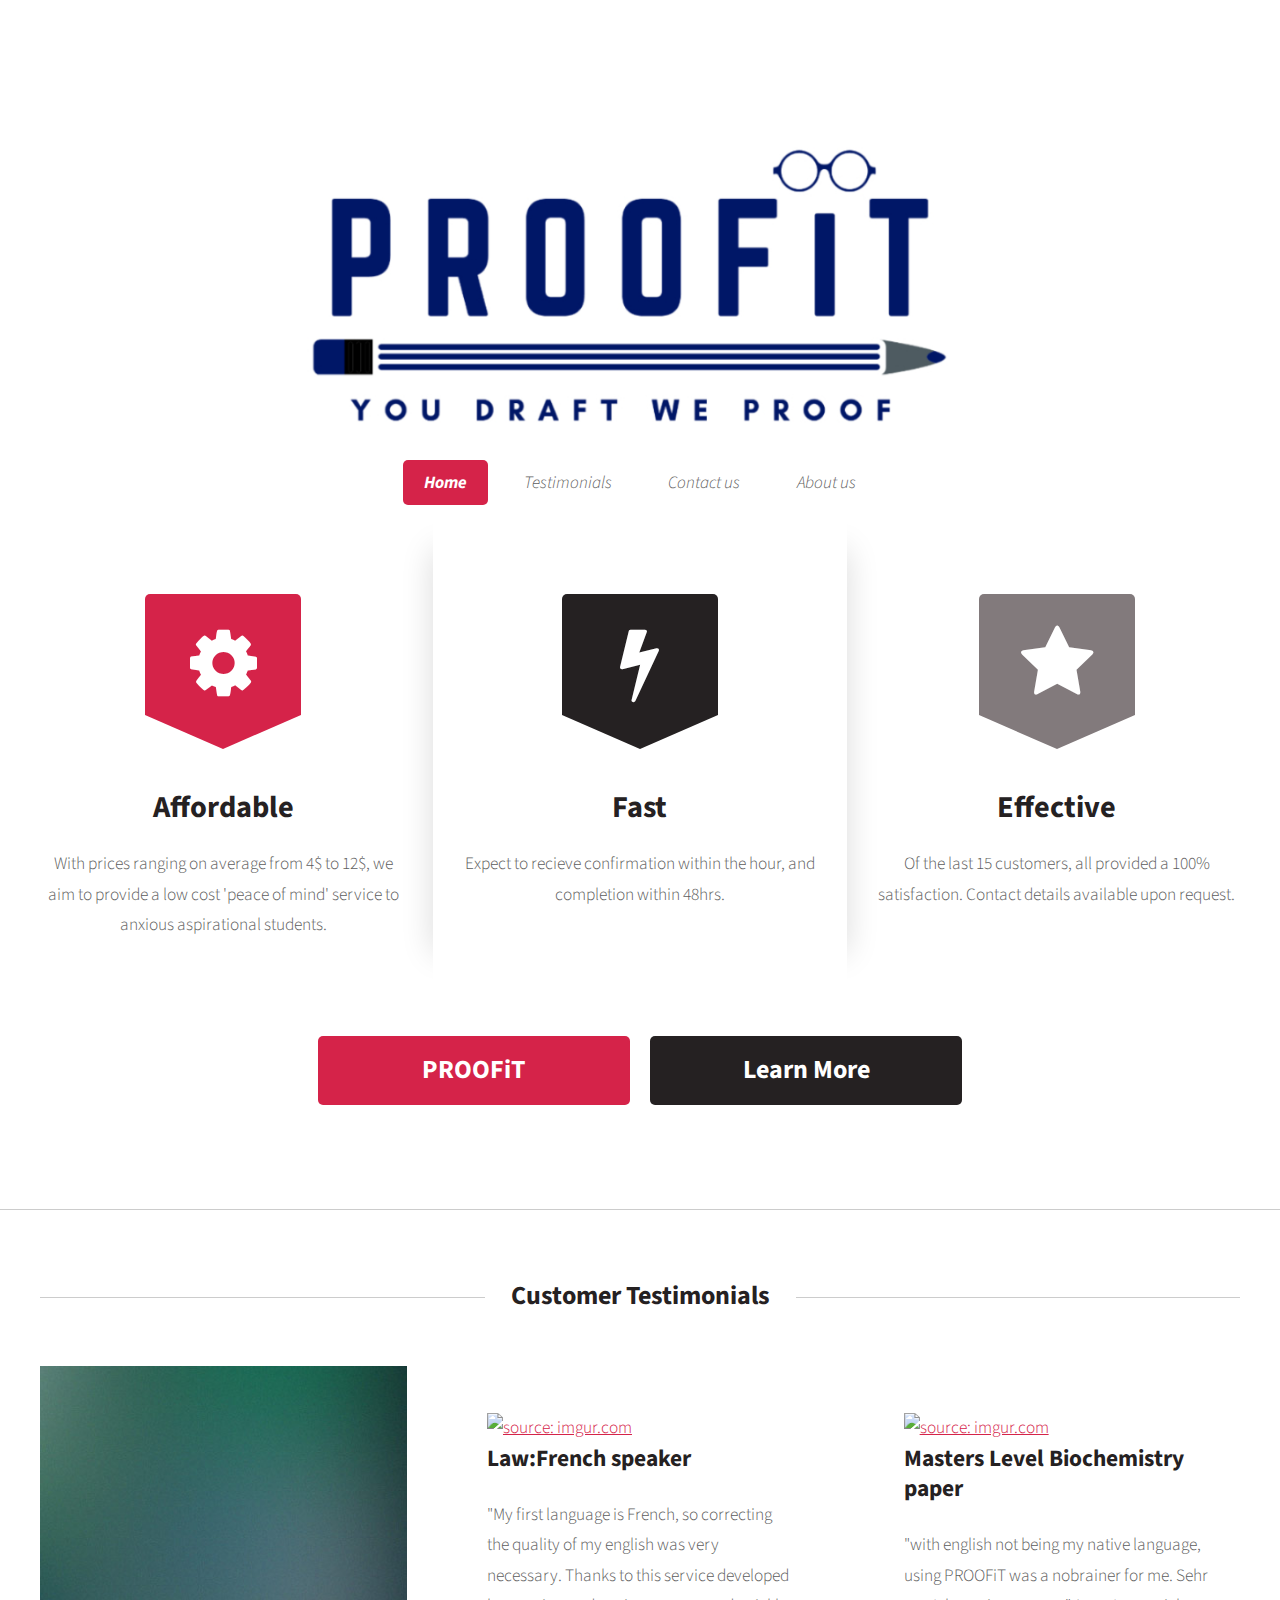
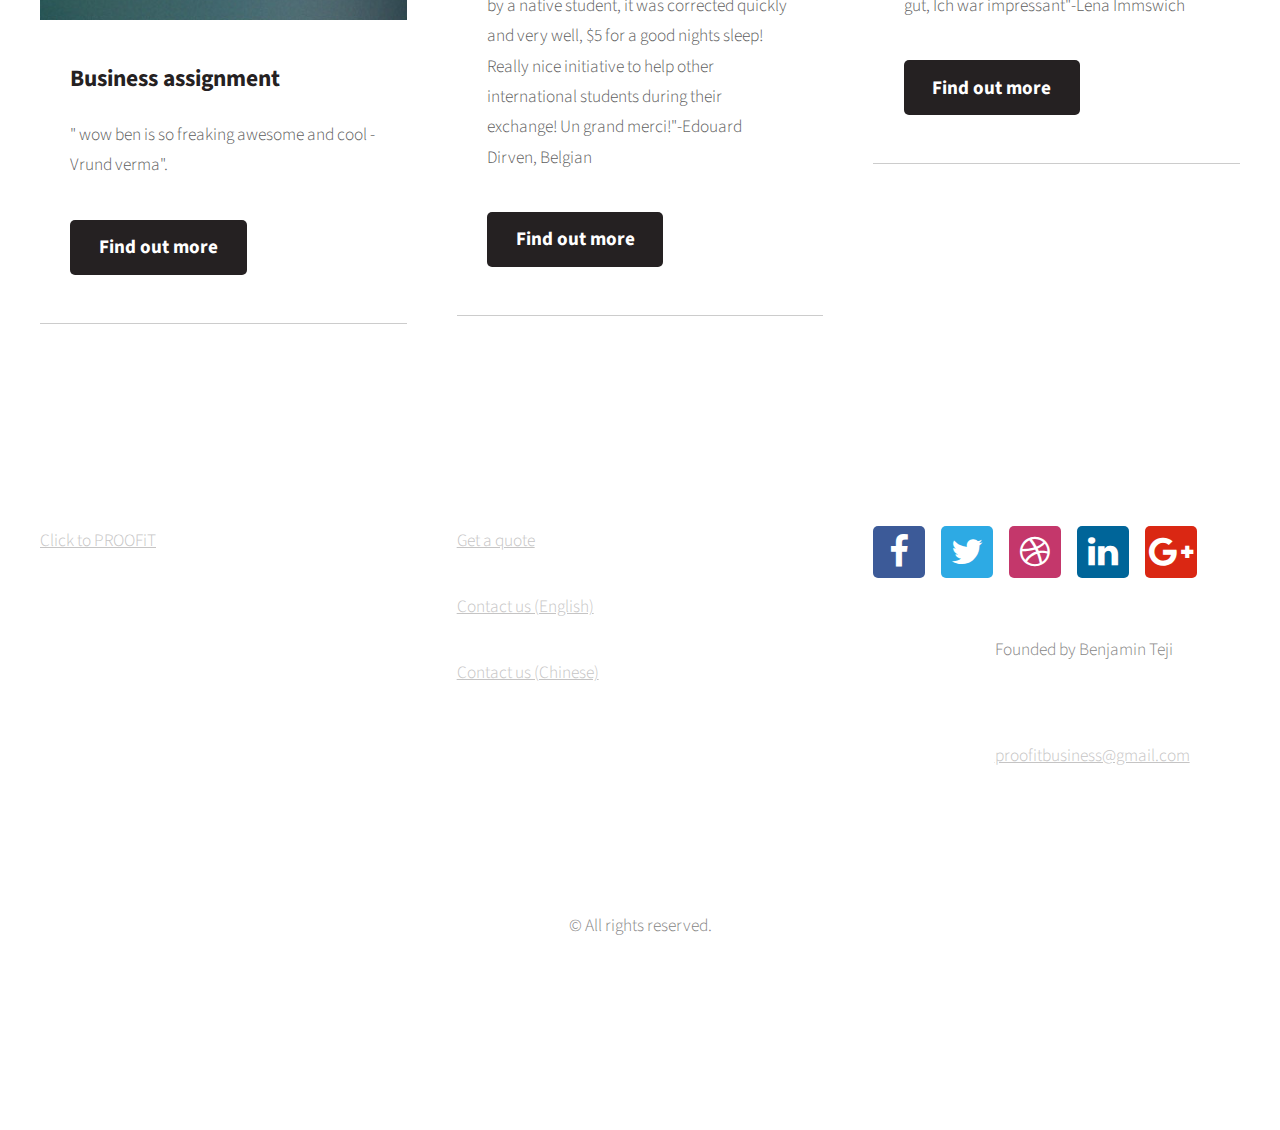
==== index.html @ 11dcb0cb "First upload" ====
<!DOCTYPE HTML>
<!--
	Dopetrope by HTML5 UP
	html5up.net | @ajlkn
	Free for personal and commercial use under the CCA 3.0 license (html5up.net/license)
-->
<html>
	<head>
		<title>PROOFiT</title>
		<meta charset="utf-8" />
		<meta name="viewport" content="width=device-width, initial-scale=1" />
		<!--[if lte IE 8]><script src="assets/js/ie/html5shiv.js"></script><![endif]-->
		<link rel="stylesheet" href="assets/css/main.css" />
		<!--[if lte IE 8]><link rel="stylesheet" href="assets/css/ie8.css" /><![endif]-->
	</head>
	<body class="homepage">
		<div id="page-wrapper">

			<!-- Header -->
				<div id="header-wrapper">
					<div id="header">

						<!-- Banner -->
							<section id="banner">	
							</section>

						<!-- Logo -->
							<h1><a href="index.html"></a></h1>

						<!-- Nav -->
							<nav id="nav">
								<ul>
									<li class="current"><a href="index.html">Home</a></li>
									<li><a href="left-sidebar.html">Testimonials</a></li>
									<li><a href="right-sidebar.html">Contact us</a></li>
									<li><a href="no-sidebar.html">About us</a></li>
								</ul>
							</nav>

						

						<!-- Intro -->
							<section id="intro" class="container">
								<div class="row">
									<div class="4u 12u(mobile)">
										<section class="first">
											<i class="icon featured fa-cog"></i>
											<header>
												<h2>Affordable</h2>
											</header>
											<p>With prices ranging on average from 4$ to 12$, we aim to provide a low cost 'peace of mind' service to anxious aspirational students.</p>
										</section>
									</div>
									<div class="4u 12u(mobile)">
										<section class="middle">
											<i class="icon featured alt fa-flash"></i>
											<header>
												<h2>Fast</h2>
											</header>
											<p>Expect to recieve confirmation within the hour, and completion within 48hrs.</p>
										</section>
									</div>
									<div class="4u 12u(mobile)">
										<section class="last">
											<i class="icon featured alt2 fa-star"></i>
											<header>
												<h2>Effective</h2>
											</header>
											<p>Of the last 15 customers, all provided a 100% satisfaction. Contact details available upon request.</p>
										</section>
									</div>
								</div>
								<footer>
									<ul class="actions">
										<li><a href="#" class="button big">PROOFiT</a></li>
										<li><a href="#" class="button alt big">Learn More</a></li>
									</ul>
								</footer>
							</section>

					</div>
				</div>

			<!-- Main -->
				<div id="main-wrapper">
					<div class="container">
						<div class="row">
							<div class="12u">

								<!-- Portfolio -->
									<section>
										<header class="major">
											<h2>Customer Testimonials</h2>
										</header>
										<div class="row">
											<div class="4u 12u(mobile)">
												<section class="box">
													<a href="#" class="image featured"><img src="images/pic02.jpg" alt="" /></a>
													<header>
														<h3>Business assignment</h3>
													</header>
													<p>" wow ben is so freaking awesome and cool - Vrund verma".</p>
													<footer>
														<a href="#" class="button alt">Find out more</a>
													</footer>
												</section>
											</div>
											<div class="4u 12u(mobile)">
												<section class="box">
													<a href="http://imgur.com/AhyHAJD"><img src="http://i.imgur.com/AhyHAJD.png" title="source: imgur.com" width="250" /></a>
													<header>
														<h3>Law:French speaker</h3>
													</header>
													<p>"My first language is French, so correcting the quality of my english was very necessary. Thanks to this service developed by a native student, it was corrected quickly and very well, $5 for a good nights sleep! Really nice initiative to help other  international students during their exchange! Un grand merci!"-Edouard Dirven, Belgian</p>
													<footer>
														<a href="#" class="button alt">Find out more</a>
													</footer>
												</section>
											</div>
											<div class="4u 12u(mobile)">
												<section class="box">
													<a href="http://imgur.com/Ul23OoN"><img src="http://i.imgur.com/Ul23OoN.png" title="source: imgur.com" height=350/></a>
													<header>
														<h3>Masters Level Biochemistry paper</h3>
													</header>
													<p>"with english not being my native language, using PROOFiT was a nobrainer for me. Sehr gut, Ich war impressant"-Lena Immswich</p>
													<footer>
														<a href="#" class="button alt">Find out more</a>
													</footer>
												</section>
											</div>
										</div>
										
										</div>
									</section>

							</div>
						</div>
						<div class="row">
							<div class="12u">
			<!-- Footer -->
				<div id="footer-wrapper">
					<section id="footer" class="container">
						<div class="row">
							<div class="4u 12u(mobile)">
								<section>
									<header>
										<h2>Get Started</h2>
									</header>
									<ul class="divided">
										<li><a href="#">Click to PROOFiT</a></li>
									</ul>
								</section>
							</div>
							<div class="4u 12u(mobile)">
								<section>
									<header>
										<h2>Contact us</h2>
									</header>
									<ul class="divided">
										<li><a href="#">Get a quote</a></li>
										<li><a href="#">Contact us (English)</a></li>
										<li><a href="#">Contact us (Chinese)</a></li>
										
									</ul>
								</section>
							</div>
							<div class="4u 12u(mobile)">
								<section>
									<header>
										<h2>Social Media</h2>
									</header>
									<ul class="social">
										<li><a class="icon fa-facebook" href="#"><span class="label">Facebook</span></a></li>
										<li><a class="icon fa-twitter" href="#"><span class="label">Twitter</span></a></li>
										<li><a class="icon fa-dribbble" href="#"><span class="label">Dribbble</span></a></li>
										<li><a class="icon fa-linkedin" href="#"><span class="label">LinkedIn</span></a></li>
										<li><a class="icon fa-google-plus" href="#"><span class="label">Google+</span></a></li>
									</ul>
									<ul class="contact">
										<li>
											<h3>Address</h3>
											<p>
												Founded by 
												Benjamin Teji<br />
												<br />
												
											</p>
										</li>
										<li>
											<h3>Mail</h3>
											<p><a href="#">proofitbusiness@gmail.com</a></p>
										</li>
										
									</ul>
								</section>
							</div>
						</div>
						<div class="row">
							<div class="12u">

								<!-- Copyright -->
									<div id="copyright">
										<ul class="links">
											<li>&copy; All rights reserved.</li>
										</ul>
									</div>

							</div>
						</div>
					</section>
				</div>

		</div>

		<!-- Scripts -->
			<script src="assets/js/jquery.min.js"></script>
			<script src="assets/js/jquery.dropotron.min.js"></script>
			<script src="assets/js/skel.min.js"></script>
			<script src="assets/js/skel-viewport.min.js"></script>
			<script src="assets/js/util.js"></script>
			<!--[if lte IE 8]><script src="assets/js/ie/respond.min.js"></script><![endif]-->
			<script src="assets/js/main.js"></script>

	</body>
</html>
---- assets/css/main.css ----
@import url("font-awesome.min.css");
@import url("https://fonts.googleapis.com/css?family=Source+Sans+Pro:300,400,700,900,300italic");

/*
	Dopetrope by HTML5 UP
	html5up.net | @ajlkn
	Free for personal and commercial use under the CCA 3.0 license (html5up.net/license)
*/

/* Reset */

	html, body, div, span, applet, object, iframe, h1, h2, h3, h4, h5, h6, p, blockquote, pre, a, abbr, acronym, address, big, cite, code, del, dfn, em, img, ins, kbd, q, s, samp, small, strike, strong, sub, sup, tt, var, b, u, i, center, dl, dt, dd, ol, ul, li, fieldset, form, label, legend, table, caption, tbody, tfoot, thead, tr, th, td, article, aside, canvas, details, embed, figure, figcaption, footer, header, hgroup, menu, nav, output, ruby, section, summary, time, mark, audio, video {
		margin: 0;
		padding: 0;
		border: 0;
		font-size: 100%;
		font: inherit;
		vertical-align: baseline;
	}

	article, aside, details, figcaption, figure, footer, header, hgroup, menu, nav, section {
		display: block;
	}

	body {
		line-height: 1;
	}

	ol, ul {
		list-style: none;
	}

	blockquote, q {
		quotes: none;
	}

	blockquote:before, blockquote:after, q:before, q:after {
		content: '';
		content: none;
	}

	table {
		border-collapse: collapse;
		border-spacing: 0;
	}

	body {
		-webkit-text-size-adjust: none;
	}

/* Box Model */

	*, *:before, *:after {
		-moz-box-sizing: border-box;
		-webkit-box-sizing: border-box;
		box-sizing: border-box;
	}

/* Containers */

	.container {
		margin-left: auto;
		margin-right: auto;
	}

	.container.\31 25\25 {
		width: 100%;
		max-width: 1200px;
		min-width: 960px;
	}

	.container.\37 5\25 {
		width: 720px;
	}

	.container.\35 0\25 {
		width: 480px;
	}

	.container.\32 5\25 {
		width: 240px;
	}

	.container {
		width: 960px;
	}

	@media screen and (min-width: 737px) {

		.container.\31 25\25 {
			width: 100%;
			max-width: 1500px;
			min-width: 1200px;
		}

		.container.\37 5\25 {
			width: 900px;
		}

		.container.\35 0\25 {
			width: 600px;
		}

		.container.\32 5\25 {
			width: 300px;
		}

		.container {
			width: 1200px;
		}

	}

	@media screen and (min-width: 737px) and (max-width: 1200px) {

		.container.\31 25\25 {
			width: 100%;
			max-width: 1200px;
			min-width: 960px;
		}

		.container.\37 5\25 {
			width: 720px;
		}

		.container.\35 0\25 {
			width: 480px;
		}

		.container.\32 5\25 {
			width: 240px;
		}

		.container {
			width: 960px;
		}

	}

	@media screen and (max-width: 736px) {

		.container.\31 25\25 {
			width: 100%;
			max-width: 125%;
			min-width: 100%;
		}

		.container.\37 5\25 {
			width: 75%;
		}

		.container.\35 0\25 {
			width: 50%;
		}

		.container.\32 5\25 {
			width: 25%;
		}

		.container {
			width: 100% !important;
		}

	}

/* Grid */

	.row {
		border-bottom: solid 1px transparent;
		-moz-box-sizing: border-box;
		-webkit-box-sizing: border-box;
		box-sizing: border-box;
	}

	.row > * {
		float: left;
		-moz-box-sizing: border-box;
		-webkit-box-sizing: border-box;
		box-sizing: border-box;
	}

	.row:after, .row:before {
		content: '';
		display: block;
		clear: both;
		height: 0;
	}

	.row.uniform > * > :first-child {
		margin-top: 0;
	}

	.row.uniform > * > :last-child {
		margin-bottom: 0;
	}

	.row.\30 \25 > * {
		padding: 0 0 0 0px;
	}

	.row.\30 \25 {
		margin: 0 0 -1px 0px;
	}

	.row.uniform.\30 \25 > * {
		padding: 0px 0 0 0px;
	}

	.row.uniform.\30 \25 {
		margin: 0px 0 -1px 0px;
	}

	.row > * {
		padding: 0 0 0 40px;
	}

	.row {
		margin: 0 0 -1px -40px;
	}

	.row.uniform > * {
		padding: 40px 0 0 40px;
	}

	.row.uniform {
		margin: -40px 0 -1px -40px;
	}

	.row.\32 00\25 > * {
		padding: 0 0 0 80px;
	}

	.row.\32 00\25 {
		margin: 0 0 -1px -80px;
	}

	.row.uniform.\32 00\25 > * {
		padding: 80px 0 0 80px;
	}

	.row.uniform.\32 00\25 {
		margin: -80px 0 -1px -80px;
	}

	.row.\31 50\25 > * {
		padding: 0 0 0 60px;
	}

	.row.\31 50\25 {
		margin: 0 0 -1px -60px;
	}

	.row.uniform.\31 50\25 > * {
		padding: 60px 0 0 60px;
	}

	.row.uniform.\31 50\25 {
		margin: -60px 0 -1px -60px;
	}

	.row.\35 0\25 > * {
		padding: 0 0 0 20px;
	}

	.row.\35 0\25 {
		margin: 0 0 -1px -20px;
	}

	.row.uniform.\35 0\25 > * {
		padding: 20px 0 0 20px;
	}

	.row.uniform.\35 0\25 {
		margin: -20px 0 -1px -20px;
	}

	.row.\32 5\25 > * {
		padding: 0 0 0 10px;
	}

	.row.\32 5\25 {
		margin: 0 0 -1px -10px;
	}

	.row.uniform.\32 5\25 > * {
		padding: 10px 0 0 10px;
	}

	.row.uniform.\32 5\25 {
		margin: -10px 0 -1px -10px;
	}

	.\31 2u, .\31 2u\24 {
		width: 100%;
		clear: none;
		margin-left: 0;
	}

	.\31 1u, .\31 1u\24 {
		width: 91.6666666667%;
		clear: none;
		margin-left: 0;
	}

	.\31 0u, .\31 0u\24 {
		width: 83.3333333333%;
		clear: none;
		margin-left: 0;
	}

	.\39 u, .\39 u\24 {
		width: 75%;
		clear: none;
		margin-left: 0;
	}

	.\38 u, .\38 u\24 {
		width: 66.6666666667%;
		clear: none;
		margin-left: 0;
	}

	.\37 u, .\37 u\24 {
		width: 58.3333333333%;
		clear: none;
		margin-left: 0;
	}

	.\36 u, .\36 u\24 {
		width: 50%;
		clear: none;
		margin-left: 0;
	}

	.\35 u, .\35 u\24 {
		width: 41.6666666667%;
		clear: none;
		margin-left: 0;
	}

	.\34 u, .\34 u\24 {
		width: 33.3333333333%;
		clear: none;
		margin-left: 0;
	}

	.\33 u, .\33 u\24 {
		width: 25%;
		clear: none;
		margin-left: 0;
	}

	.\32 u, .\32 u\24 {
		width: 16.6666666667%;
		clear: none;
		margin-left: 0;
	}

	.\31 u, .\31 u\24 {
		width: 8.3333333333%;
		clear: none;
		margin-left: 0;
	}

	.\31 2u\24 + *,
	.\31 1u\24 + *,
	.\31 0u\24 + *,
	.\39 u\24 + *,
	.\38 u\24 + *,
	.\37 u\24 + *,
	.\36 u\24 + *,
	.\35 u\24 + *,
	.\34 u\24 + *,
	.\33 u\24 + *,
	.\32 u\24 + *,
	.\31 u\24 + * {
		clear: left;
	}

	.\-11u {
		margin-left: 91.66667%;
	}

	.\-10u {
		margin-left: 83.33333%;
	}

	.\-9u {
		margin-left: 75%;
	}

	.\-8u {
		margin-left: 66.66667%;
	}

	.\-7u {
		margin-left: 58.33333%;
	}

	.\-6u {
		margin-left: 50%;
	}

	.\-5u {
		margin-left: 41.66667%;
	}

	.\-4u {
		margin-left: 33.33333%;
	}

	.\-3u {
		margin-left: 25%;
	}

	.\-2u {
		margin-left: 16.66667%;
	}

	.\-1u {
		margin-left: 8.33333%;
	}

	@media screen and (min-width: 737px) {

		.row > * {
			padding: 50px 0 0 50px;
		}

		.row {
			margin: -50px 0 -1px -50px;
		}

		.row.uniform > * {
			padding: 50px 0 0 50px;
		}

		.row.uniform {
			margin: -50px 0 -1px -50px;
		}

		.row.\32 00\25 > * {
			padding: 100px 0 0 100px;
		}

		.row.\32 00\25 {
			margin: -100px 0 -1px -100px;
		}

		.row.uniform.\32 00\25 > * {
			padding: 100px 0 0 100px;
		}

		.row.uniform.\32 00\25 {
			margin: -100px 0 -1px -100px;
		}

		.row.\31 50\25 > * {
			padding: 75px 0 0 75px;
		}

		.row.\31 50\25 {
			margin: -75px 0 -1px -75px;
		}

		.row.uniform.\31 50\25 > * {
			padding: 75px 0 0 75px;
		}

		.row.uniform.\31 50\25 {
			margin: -75px 0 -1px -75px;
		}

		.row.\35 0\25 > * {
			padding: 25px 0 0 25px;
		}

		.row.\35 0\25 {
			margin: -25px 0 -1px -25px;
		}

		.row.uniform.\35 0\25 > * {
			padding: 25px 0 0 25px;
		}

		.row.uniform.\35 0\25 {
			margin: -25px 0 -1px -25px;
		}

		.row.\32 5\25 > * {
			padding: 12.5px 0 0 12.5px;
		}

		.row.\32 5\25 {
			margin: -12.5px 0 -1px -12.5px;
		}

		.row.uniform.\32 5\25 > * {
			padding: 12.5px 0 0 12.5px;
		}

		.row.uniform.\32 5\25 {
			margin: -12.5px 0 -1px -12.5px;
		}

		.\31 2u\28desktop\29, .\31 2u\24\28desktop\29 {
			width: 100%;
			clear: none;
			margin-left: 0;
		}

		.\31 1u\28desktop\29, .\31 1u\24\28desktop\29 {
			width: 91.6666666667%;
			clear: none;
			margin-left: 0;
		}

		.\31 0u\28desktop\29, .\31 0u\24\28desktop\29 {
			width: 83.3333333333%;
			clear: none;
			margin-left: 0;
		}

		.\39 u\28desktop\29, .\39 u\24\28desktop\29 {
			width: 75%;
			clear: none;
			margin-left: 0;
		}

		.\38 u\28desktop\29, .\38 u\24\28desktop\29 {
			width: 66.6666666667%;
			clear: none;
			margin-left: 0;
		}

		.\37 u\28desktop\29, .\37 u\24\28desktop\29 {
			width: 58.3333333333%;
			clear: none;
			margin-left: 0;
		}

		.\36 u\28desktop\29, .\36 u\24\28desktop\29 {
			width: 50%;
			clear: none;
			margin-left: 0;
		}

		.\35 u\28desktop\29, .\35 u\24\28desktop\29 {
			width: 41.6666666667%;
			clear: none;
			margin-left: 0;
		}

		.\34 u\28desktop\29, .\34 u\24\28desktop\29 {
			width: 33.3333333333%;
			clear: none;
			margin-left: 0;
		}

		.\33 u\28desktop\29, .\33 u\24\28desktop\29 {
			width: 25%;
			clear: none;
			margin-left: 0;
		}

		.\32 u\28desktop\29, .\32 u\24\28desktop\29 {
			width: 16.6666666667%;
			clear: none;
			margin-left: 0;
		}

		.\31 u\28desktop\29, .\31 u\24\28desktop\29 {
			width: 8.3333333333%;
			clear: none;
			margin-left: 0;
		}

		.\31 2u\24\28desktop\29 + *,
		.\31 1u\24\28desktop\29 + *,
		.\31 0u\24\28desktop\29 + *,
		.\39 u\24\28desktop\29 + *,
		.\38 u\24\28desktop\29 + *,
		.\37 u\24\28desktop\29 + *,
		.\36 u\24\28desktop\29 + *,
		.\35 u\24\28desktop\29 + *,
		.\34 u\24\28desktop\29 + *,
		.\33 u\24\28desktop\29 + *,
		.\32 u\24\28desktop\29 + *,
		.\31 u\24\28desktop\29 + * {
			clear: left;
		}

		.\-11u\28desktop\29 {
			margin-left: 91.66667%;
		}

		.\-10u\28desktop\29 {
			margin-left: 83.33333%;
		}

		.\-9u\28desktop\29 {
			margin-left: 75%;
		}

		.\-8u\28desktop\29 {
			margin-left: 66.66667%;
		}

		.\-7u\28desktop\29 {
			margin-left: 58.33333%;
		}

		.\-6u\28desktop\29 {
			margin-left: 50%;
		}

		.\-5u\28desktop\29 {
			margin-left: 41.66667%;
		}

		.\-4u\28desktop\29 {
			margin-left: 33.33333%;
		}

		.\-3u\28desktop\29 {
			margin-left: 25%;
		}

		.\-2u\28desktop\29 {
			margin-left: 16.66667%;
		}

		.\-1u\28desktop\29 {
			margin-left: 8.33333%;
		}

	}

	@media screen and (min-width: 737px) and (max-width: 1200px) {

		.row > * {
			padding: 25px 0 0 25px;
		}

		.row {
			margin: -25px 0 -1px -25px;
		}

		.row.uniform > * {
			padding: 25px 0 0 25px;
		}

		.row.uniform {
			margin: -25px 0 -1px -25px;
		}

		.row.\32 00\25 > * {
			padding: 50px 0 0 50px;
		}

		.row.\32 00\25 {
			margin: -50px 0 -1px -50px;
		}

		.row.uniform.\32 00\25 > * {
			padding: 50px 0 0 50px;
		}

		.row.uniform.\32 00\25 {
			margin: -50px 0 -1px -50px;
		}

		.row.\31 50\25 > * {
			padding: 37.5px 0 0 37.5px;
		}

		.row.\31 50\25 {
			margin: -37.5px 0 -1px -37.5px;
		}

		.row.uniform.\31 50\25 > * {
			padding: 37.5px 0 0 37.5px;
		}

		.row.uniform.\31 50\25 {
			margin: -37.5px 0 -1px -37.5px;
		}

		.row.\35 0\25 > * {
			padding: 12.5px 0 0 12.5px;
		}

		.row.\35 0\25 {
			margin: -12.5px 0 -1px -12.5px;
		}

		.row.uniform.\35 0\25 > * {
			padding: 12.5px 0 0 12.5px;
		}

		.row.uniform.\35 0\25 {
			margin: -12.5px 0 -1px -12.5px;
		}

		.row.\32 5\25 > * {
			padding: 6.25px 0 0 6.25px;
		}

		.row.\32 5\25 {
			margin: -6.25px 0 -1px -6.25px;
		}

		.row.uniform.\32 5\25 > * {
			padding: 6.25px 0 0 6.25px;
		}

		.row.uniform.\32 5\25 {
			margin: -6.25px 0 -1px -6.25px;
		}

		.\31 2u\28tablet\29, .\31 2u\24\28tablet\29 {
			width: 100%;
			clear: none;
			margin-left: 0;
		}

		.\31 1u\28tablet\29, .\31 1u\24\28tablet\29 {
			width: 91.6666666667%;
			clear: none;
			margin-left: 0;
		}

		.\31 0u\28tablet\29, .\31 0u\24\28tablet\29 {
			width: 83.3333333333%;
			clear: none;
			margin-left: 0;
		}

		.\39 u\28tablet\29, .\39 u\24\28tablet\29 {
			width: 75%;
			clear: none;
			margin-left: 0;
		}

		.\38 u\28tablet\29, .\38 u\24\28tablet\29 {
			width: 66.6666666667%;
			clear: none;
			margin-left: 0;
		}

		.\37 u\28tablet\29, .\37 u\24\28tablet\29 {
			width: 58.3333333333%;
			clear: none;
			margin-left: 0;
		}

		.\36 u\28tablet\29, .\36 u\24\28tablet\29 {
			width: 50%;
			clear: none;
			margin-left: 0;
		}

		.\35 u\28tablet\29, .\35 u\24\28tablet\29 {
			width: 41.6666666667%;
			clear: none;
			margin-left: 0;
		}

		.\34 u\28tablet\29, .\34 u\24\28tablet\29 {
			width: 33.3333333333%;
			clear: none;
			margin-left: 0;
		}

		.\33 u\28tablet\29, .\33 u\24\28tablet\29 {
			width: 25%;
			clear: none;
			margin-left: 0;
		}

		.\32 u\28tablet\29, .\32 u\24\28tablet\29 {
			width: 16.6666666667%;
			clear: none;
			margin-left: 0;
		}

		.\31 u\28tablet\29, .\31 u\24\28tablet\29 {
			width: 8.3333333333%;
			clear: none;
			margin-left: 0;
		}

		.\31 2u\24\28tablet\29 + *,
		.\31 1u\24\28tablet\29 + *,
		.\31 0u\24\28tablet\29 + *,
		.\39 u\24\28tablet\29 + *,
		.\38 u\24\28tablet\29 + *,
		.\37 u\24\28tablet\29 + *,
		.\36 u\24\28tablet\29 + *,
		.\35 u\24\28tablet\29 + *,
		.\34 u\24\28tablet\29 + *,
		.\33 u\24\28tablet\29 + *,
		.\32 u\24\28tablet\29 + *,
		.\31 u\24\28tablet\29 + * {
			clear: left;
		}

		.\-11u\28tablet\29 {
			margin-left: 91.66667%;
		}

		.\-10u\28tablet\29 {
			margin-left: 83.33333%;
		}

		.\-9u\28tablet\29 {
			margin-left: 75%;
		}

		.\-8u\28tablet\29 {
			margin-left: 66.66667%;
		}

		.\-7u\28tablet\29 {
			margin-left: 58.33333%;
		}

		.\-6u\28tablet\29 {
			margin-left: 50%;
		}

		.\-5u\28tablet\29 {
			margin-left: 41.66667%;
		}

		.\-4u\28tablet\29 {
			margin-left: 33.33333%;
		}

		.\-3u\28tablet\29 {
			margin-left: 25%;
		}

		.\-2u\28tablet\29 {
			margin-left: 16.66667%;
		}

		.\-1u\28tablet\29 {
			margin-left: 8.33333%;
		}

	}

	@media screen and (max-width: 736px) {

		.row > * {
			padding: 20px 0 0 20px;
		}

		.row {
			margin: -20px 0 -1px -20px;
		}

		.row.uniform > * {
			padding: 20px 0 0 20px;
		}

		.row.uniform {
			margin: -20px 0 -1px -20px;
		}

		.row.\32 00\25 > * {
			padding: 40px 0 0 40px;
		}

		.row.\32 00\25 {
			margin: -40px 0 -1px -40px;
		}

		.row.uniform.\32 00\25 > * {
			padding: 40px 0 0 40px;
		}

		.row.uniform.\32 00\25 {
			margin: -40px 0 -1px -40px;
		}

		.row.\31 50\25 > * {
			padding: 30px 0 0 30px;
		}

		.row.\31 50\25 {
			margin: -30px 0 -1px -30px;
		}

		.row.uniform.\31 50\25 > * {
			padding: 30px 0 0 30px;
		}

		.row.uniform.\31 50\25 {
			margin: -30px 0 -1px -30px;
		}

		.row.\35 0\25 > * {
			padding: 10px 0 0 10px;
		}

		.row.\35 0\25 {
			margin: -10px 0 -1px -10px;
		}

		.row.uniform.\35 0\25 > * {
			padding: 10px 0 0 10px;
		}

		.row.uniform.\35 0\25 {
			margin: -10px 0 -1px -10px;
		}

		.row.\32 5\25 > * {
			padding: 5px 0 0 5px;
		}

		.row.\32 5\25 {
			margin: -5px 0 -1px -5px;
		}

		.row.uniform.\32 5\25 > * {
			padding: 5px 0 0 5px;
		}

		.row.uniform.\32 5\25 {
			margin: -5px 0 -1px -5px;
		}

		.\31 2u\28mobile\29, .\31 2u\24\28mobile\29 {
			width: 100%;
			clear: none;
			margin-left: 0;
		}

		.\31 1u\28mobile\29, .\31 1u\24\28mobile\29 {
			width: 91.6666666667%;
			clear: none;
			margin-left: 0;
		}

		.\31 0u\28mobile\29, .\31 0u\24\28mobile\29 {
			width: 83.3333333333%;
			clear: none;
			margin-left: 0;
		}

		.\39 u\28mobile\29, .\39 u\24\28mobile\29 {
			width: 75%;
			clear: none;
			margin-left: 0;
		}

		.\38 u\28mobile\29, .\38 u\24\28mobile\29 {
			width: 66.6666666667%;
			clear: none;
			margin-left: 0;
		}

		.\37 u\28mobile\29, .\37 u\24\28mobile\29 {
			width: 58.3333333333%;
			clear: none;
			margin-left: 0;
		}

		.\36 u\28mobile\29, .\36 u\24\28mobile\29 {
			width: 50%;
			clear: none;
			margin-left: 0;
		}

		.\35 u\28mobile\29, .\35 u\24\28mobile\29 {
			width: 41.6666666667%;
			clear: none;
			margin-left: 0;
		}

		.\34 u\28mobile\29, .\34 u\24\28mobile\29 {
			width: 33.3333333333%;
			clear: none;
			margin-left: 0;
		}

		.\33 u\28mobile\29, .\33 u\24\28mobile\29 {
			width: 25%;
			clear: none;
			margin-left: 0;
		}

		.\32 u\28mobile\29, .\32 u\24\28mobile\29 {
			width: 16.6666666667%;
			clear: none;
			margin-left: 0;
		}

		.\31 u\28mobile\29, .\31 u\24\28mobile\29 {
			width: 8.3333333333%;
			clear: none;
			margin-left: 0;
		}

		.\31 2u\24\28mobile\29 + *,
		.\31 1u\24\28mobile\29 + *,
		.\31 0u\24\28mobile\29 + *,
		.\39 u\24\28mobile\29 + *,
		.\38 u\24\28mobile\29 + *,
		.\37 u\24\28mobile\29 + *,
		.\36 u\24\28mobile\29 + *,
		.\35 u\24\28mobile\29 + *,
		.\34 u\24\28mobile\29 + *,
		.\33 u\24\28mobile\29 + *,
		.\32 u\24\28mobile\29 + *,
		.\31 u\24\28mobile\29 + * {
			clear: left;
		}

		.\-11u\28mobile\29 {
			margin-left: 91.66667%;
		}

		.\-10u\28mobile\29 {
			margin-left: 83.33333%;
		}

		.\-9u\28mobile\29 {
			margin-left: 75%;
		}

		.\-8u\28mobile\29 {
			margin-left: 66.66667%;
		}

		.\-7u\28mobile\29 {
			margin-left: 58.33333%;
		}

		.\-6u\28mobile\29 {
			margin-left: 50%;
		}

		.\-5u\28mobile\29 {
			margin-left: 41.66667%;
		}

		.\-4u\28mobile\29 {
			margin-left: 33.33333%;
		}

		.\-3u\28mobile\29 {
			margin-left: 25%;
		}

		.\-2u\28mobile\29 {
			margin-left: 16.66667%;
		}

		.\-1u\28mobile\29 {
			margin-left: 8.33333%;
		}

	}

/* Basic */

	body {
		background: #252122;
		background-image: url("images/bg02.png");
		font-family: 'Source Sans Pro';
		font-weight: 300;
		color: #5d5d5d;
	}

		body.is-loading * {
			-moz-transition: none !important;
			-webkit-transition: none !important;
			-ms-transition: none !important;
			transition: none !important;
			-moz-animation: none !important;
			-webkit-animation: none !important;
			-ms-animation: none !important;
			animation: none !important;
		}

	input, textarea, select {
		font-family: 'Source Sans Pro';
		font-weight: 300;
		color: #5d5d5d;
	}

	strong, b {
		color: #252122;
		font-weight: 400;
	}

	i, em {
		font-style: italic;
	}

	sub {
		position: relative;
		top: 0.5em;
		font-size: 0.8em;
	}

	sup {
		position: relative;
		top: -0.5em;
		font-size: 0.8em;
	}

	blockquote {
		border-left: solid 0.75em #dddddd;
		padding: 1em 0 1em 1.5em;
		font-style: italic;
	}

	h1, h2, h3, h4, h5, h6 {
		color: #252122;
		font-weight: 700;
	}

	h1 a, h2 a, h3 a, h4 a, h5 a, h6 a {
		color: inherit;
		text-decoration: none;
	}

	a {
		color: #d52349;
		text-decoration: underline;
	}

		a:hover {
			text-decoration: none;
		}

	br.clear {
		clear: both;
	}

	hr {
		border: 0;
		border-top: solid 1px #dddddd;
		height: 1px;
		margin: 2em 0 2em 0;
	}

	p, ul, ol, dl, table {
		margin-bottom: 2em;
	}

/* Form */

	form label {
		display: block;
		color: #252122;
		font-weight: 400;
		margin: 0 0 0.5em 0;
	}

	form input[type=text],
	form input[type=email],
	form input[type=password],
	form select,
	form textarea {
		-webkit-appearance: none;
		display: block;
		border: 0;
		padding: 0.75em 1em;
		font-size: 1em;
		border-radius: 5px;
		border: solid 1px #dddddd;
		background: #fff;
		width: 100%;
	}

		form input[type=text]:focus,
		form input[type=email]:focus,
		form input[type=password]:focus,
		form select:focus,
		form textarea:focus {
			box-shadow: inset 0px 0px 1px 1px #43bff0;
		}

	form textarea {
		height: 15em;
	}

	form .formerize-placeholder {
		color: #555 !important;
	}

	form ::-webkit-input-placeholder {
		color: #555 !important;
	}

	form :-moz-placeholder {
		color: #555 !important;
	}

	form ::-moz-placeholder {
		color: #555 !important;
	}

	form :-ms-input-placeholder {
		color: #555 !important;
	}

	form ::-moz-focus-inner {
		border: 0;
	}

/* Tables */

	table {
		width: 100%;
	}

		table.default {
			width: 100%;
		}

			table.default tr {
				border-top: solid 1px #dddddd;
			}

				table.default tr:first-child {
					border-top: 0;
				}

			table.default td {
				padding: 0.5em 1em 0.5em 1em;
			}

			table.default th {
				text-align: left;
				padding: 0.5em 1em 0.5em 1em;
				font-weight: 700;
				margin: 0 0 1em 0;
			}

			table.default thead {
				border-bottom: solid 2px #dddddd;
			}

/* Section/Article */

	section, article {
		margin-bottom: 2.5em;
	}

		section > :last-child, section:last-child, article > :last-child, article:last-child {
			margin-bottom: 0;
		}

	header > p {
		display: block;
		font-style: italic;
	}

	header.major {
		position: relative;
		text-align: center;
		border-top: solid 1px #ccc;
		top: 1em;
	}

		header.major h2 {
			background: #fff;
			position: relative;
			top: -0.65em;
			display: inline;
			margin: 0;
			padding: 0 1em 0 1em;
		}

/* Box */

	.box {
		background: #ffffff;
		border-bottom: solid 1px #ccc;
	}

		.box .image.featured {
			position: relative;
			width: auto;
		}

/* Button */

	input[type="button"],
	input[type="submit"],
	input[type="reset"],
	button,
	.button {
		-webkit-appearance: none;
		display: inline-block;
		text-decoration: none;
		cursor: pointer;
		border: 0;
		border-radius: 5px;
		background: #d52349;
		color: #fff !important;
		font-weight: 700;
		outline: 0;
		-moz-transition: background-color .25s ease-in-out;
		-webkit-transition: background-color .25s ease-in-out;
		-ms-transition: background-color .25s ease-in-out;
		transition: background-color .25s ease-in-out;
	}

		input[type="button"]:hover,
		input[type="submit"]:hover,
		input[type="reset"]:hover,
		button:hover,
		.button:hover {
			background: #e53359;
		}

		input[type="button"]:active,
		input[type="submit"]:active,
		input[type="reset"]:active,
		button:active,
		.button:active {
			background: #c51349;
		}

		input[type="button"].alt,
		input[type="submit"].alt,
		input[type="reset"].alt,
		button.alt,
		.button.alt {
			background: #252122;
		}

			input[type="button"].alt:hover,
			input[type="submit"].alt:hover,
			input[type="reset"].alt:hover,
			button.alt:hover,
			.button.alt:hover {
				background: #353132;
			}

			input[type="button"].alt:active,
			input[type="submit"].alt:active,
			input[type="reset"].alt:active,
			button.alt:active,
			.button.alt:active {
				background: #151112;
			}

		input[type="button"].icon:before,
		input[type="submit"].icon:before,
		input[type="reset"].icon:before,
		button.icon:before,
		.button.icon:before {
			opacity: 0.35;
			position: relative;
			top: 0.05em;
			margin-right: 0.75em;
		}

/* Image */

	.image {
		display: inline-block;
		outline: 0;
	}

		.image img {
			display: block;
			width: 100%;
		}

		.image.centered {
			display: block;
			margin: 0 0 2em 0;
		}

			.image.centered img {
				margin: 0 auto;
				width: auto;
			}

		.image.featured {
			display: block;
			width: 100%;
			margin: 0 0 2em 0;
		}

		.image.left {
			float: left;
			margin: 0 2em 2em 0;
		}

/* List */

	ul.default {
		list-style: disc;
		padding-left: 1em;
	}

		ul.default li {
			padding-left: 0.5em;
		}

	ul.contact li {
		position: relative;
		border-top: solid 1px #ddd;
		padding: 1.3em 0 1.3em 7em;
	}

		ul.contact li h3 {
			position: absolute;
			left: 0;
			top: 1.3em;
			font-size: 1.1em;
		}

		ul.contact li p {
			margin: 0;
		}

		ul.contact li:first-child {
			padding-top: 0;
			border-top: 0;
		}

			ul.contact li:first-child h3 {
				top: 0;
			}

	ul.dates li {
		position: relative;
		border-top: solid 1px #ddd;
		padding: 1.3em 0 1.3em 6.75em;
	}

	ul.dates .date {
		display: block;
		position: absolute;
		left: 0;
		top: 1.3em;
		background-color: #d52349;
		height: 3.5em;
		text-align: center;
		color: #fff;
		line-height: 1em;
		border-top-left-radius: 5px;
		border-bottom-left-radius: 5px;
		padding: 0.5em 0.75em 0 1em;
	}

		ul.dates .date:after {
			content: '';
			position: absolute;
			bottom: 0;
			right: -1.2em;
			border-left: solid 1.25em #d52349;
			border-top: solid 1.8em transparent;
			border-bottom: solid 1.8em transparent;
		}

		ul.dates .date strong {
			display: block;
			font-size: 1.75em;
			padding-top: 0.15em;
		}

	ul.dates h3 {
		font-size: 1.1em;
	}

	ul.dates p {
		margin: 0;
	}

	ul.dates li:first-child {
		border-top: 0;
		padding-top: 0;
	}

		ul.dates li:first-child .date {
			top: 0;
		}

	ul.divided li {
		border-top: solid 1px #ddd;
		padding: 1em 0 1em 0;
	}

		ul.divided li:first-child {
			border-top: 0;
			padding-top: 0;
		}

	ul.social {
		overflow: hidden;
		cursor: default;
	}

		ul.social li {
			display: inline-block;
		}

			ul.social li:first-child {
				margin-left: 0;
			}

			ul.social li a {
				display: inline-block;
				width: 3em;
				height: 3em;
				text-align: center;
				border-radius: 5px;
				background: #888;
				-moz-transition: background-color .25s ease-in-out;
				-webkit-transition: background-color .25s ease-in-out;
				-ms-transition: background-color .25s ease-in-out;
				transition: background-color .25s ease-in-out;
			}

				ul.social li a:before {
					color: #fff;
					font-size: 2em;
					line-height: 1.5em;
				}

				ul.social li a.fa-facebook {
					background: #3c5a98;
				}

					ul.social li a.fa-facebook:hover {
						background: #4c6aa8;
					}

				ul.social li a.fa-twitter {
					background: #2daae4;
				}

					ul.social li a.fa-twitter:hover {
						background: #3dbaf4;
					}

				ul.social li a.fa-dribbble {
					background: #c4376b;
				}

					ul.social li a.fa-dribbble:hover {
						background: #d4477b;
					}

				ul.social li a.fa-linkedin {
					background: #006599;
				}

					ul.social li a.fa-linkedin:hover {
						background: #1075a9;
					}

				ul.social li a.fa-tumblr {
					background: #2b4661;
				}

					ul.social li a.fa-tumblr:hover {
						background: #3b5671;
					}

				ul.social li a.fa-google-plus {
					background: #da2713;
				}

					ul.social li a.fa-google-plus:hover {
						background: #ea3723;
					}

	ol.default {
		list-style: decimal;
		padding-left: 1.25em;
	}

		ol.default li {
			padding-left: 0.25em;
		}

/* Icons */

	.icon {
		position: relative;
		text-decoration: none;
	}

		.icon:before {
			-moz-osx-font-smoothing: grayscale;
			-webkit-font-smoothing: antialiased;
			font-family: FontAwesome;
			font-style: normal;
			font-weight: normal;
			text-transform: none !important;
		}

		.icon > .label {
			display: none;
		}

		.icon.featured {
			position: relative;
			display: inline-block;
			background-color: #d52349;
			width: 9em;
			padding: 1.75em 0 0.75em 0;
			border-top-left-radius: 5px;
			border-top-right-radius: 5px;
			margin: 0 0 4.5em 0;
			cursor: default;
		}

			.icon.featured:before {
				font-size: 4.5em;
				line-height: 1em;
				color: #fff;
			}

			.icon.featured:after {
				content: '';
				position: absolute;
				bottom: -1.95em;
				left: 0;
				border-top: solid 2em #d52349;
				border-left: solid 4.5em transparent;
				border-right: solid 4.5em transparent;
			}

			.icon.featured.alt {
				background-color: #252122;
			}

				.icon.featured.alt:after {
					border-top-color: #252122;
				}

			.icon.featured.alt2 {
				background-color: #827a7c;
			}

				.icon.featured.alt2:after {
					border-top-color: #827a7c;
				}

/* Banner */

	#banner {
		background: #ffffff url("../../images/pic01.jpg");
		background-position: center center;
		background-size: auto 100%;
		background-repeat: no-repeat;
		text-align: center;
	}

		#banner header {
			background-color: #ffffff;
			background-color: rgba(255, 255, 255, 0.05);
		}

			#banner header h2 {
				color: #fff;
				font-weight: 700;
			}

			#banner header p {
				color: #ffffff;
				padding: 0;
				font-style: normal;
				margin: 0;
			}

/* Wrappers */

	#header-wrapper {
		position: relative;
		background: #ffffff;
		border-bottom: solid 1px #ccc;
	}

	#main-wrapper {
		position: relative;
		background: #ffffff url("images/bg02.png");
	}

		#main-wrapper:before {
			content: '';
			position: absolute;
			top: 0;
			left: 0;
			width: 100%;
			background: url("images/bg01.png");
			background-size: 100% 100%;
			z-index: 0;
			opacity: 0.1;
		}

		#main-wrapper .major h2 {
			background: #ffffff url("images/bg02.png");
		}

	#footer-wrapper {
		position: relative;
		color: #858484;
	}

		#footer-wrapper:before {
			content: '';
			position: absolute;
			top: 0;
			left: 0;
			width: 100%;
			background: url("images/bg01.png");
			background-size: 100% 100%;
			z-index: 0;
			opacity: 0.5;
		}

		#footer-wrapper a {
			color: #c5c4c4;
		}

		#footer-wrapper h2, #footer-wrapper h3, #footer-wrapper h4, #footer-wrapper h5, #footer-wrapper h6, #footer-wrapper strong, #footer-wrapper b {
			color: #fff;
		}

			#footer-wrapper h2 a, #footer-wrapper h3 a, #footer-wrapper h4 a, #footer-wrapper h5 a, #footer-wrapper h6 a, #footer-wrapper strong a, #footer-wrapper b a {
				color: inherit;
			}

		#footer-wrapper ul.contact li, #footer-wrapper ul.dates li, #footer-wrapper ul.divided li {
			border-top-color: #353434;
			border-top-color: rgba(255, 255, 255, 0.05);
		}

/* Intro */

	#intro {
		text-align: center;
	}

/* Copyright */

	#copyright {
		text-align: center;
	}

		#copyright .links {
			display: inline-block;
			background: #2C2929;
			background: rgba(255, 255, 255, 0.05);
			border-radius: 5px;
			margin: 0;
		}

/* Desktop */

	@media screen and (min-width: 737px) {

		/* Basic */

			body, input, textarea, select {
				font-size: 13pt;
				line-height: 1.75em;
			}

			h2 {
				font-size: 1.5em;
			}

			h3 {
				font-size: 1.35em;
			}

		/* Section/Article */

			header {
				margin: 0 0 1.5em 0;
			}

				header > p {
					margin: 0.5em 0 0 0;
					padding-bottom: 0.5em;
				}

				header.major {
					margin: 0 0 3em 0;
				}

			footer {
				margin: 2.25em 0 0 0;
			}

		/* Box */

			.box {
				padding: 2.75em 1.75em 2.75em 1.75em;
			}

				.box .image.featured {
					left: 1.75em;
					top: 1.75em;
					margin: -4.5em 0 4.25em -3.5em;
				}

				.box.post header {
					padding-top: 1em;
					margin: 0 0 2em 0;
				}

				.box.post h2 {
					font-size: 2.5em;
					letter-spacing: -0.015em;
				}

				.box.post header > p {
					margin-top: 1.25em;
					font-size: 1.25em;
				}

		/* Button */

			input[type="button"],
			input[type="submit"],
			input[type="reset"],
			button,
			.button {
				font-size: 1.1em;
				padding: 0.65em 1.5em 0.65em 1.5em;
			}

				input[type="button"].big,
				input[type="submit"].big,
				input[type="reset"].big,
				button.big,
				.button.big {
					font-size: 1.5em;
					padding: 0.75em 1.5em 0.75em 1.5em;
				}

		/* List */

			ul.actions li {
				display: inline-block;
				margin-left: 1em;
			}

				ul.actions li:first-child {
					margin-left: 0;
				}

			ul.links li {
				display: inline-block;
				border-left: solid 1px rgba(255, 255, 255, 0.05);
				padding: 0 0 0 1em;
				margin: 0 0 0 1em;
			}

				ul.links li:first-child {
					border-left: 0;
					padding-left: 0;
					margin-left: 0;
				}

			ul.social {
				margin: 0 0 3.25em 0;
			}

				ul.social li {
					margin-left: 0.75em;
				}

		/* Wrappers */

			#header-wrapper {
				padding: 4.5em 0 4em 0;
			}

			#main-wrapper {
				padding: 4em 0 4em 0;
			}

			#footer-wrapper {
				padding: 4em 0 4em 0;
			}

				#footer-wrapper header {
					margin: 0 0 3em 0;
				}

					#footer-wrapper header h2 {
						font-size: 1.75em;
					}

		/* Header */

			#header {
				text-align: center;
			}

				#header h1 {
					color: #252122;
					font-weight: 900;
					font-size: 2.5em;
					letter-spacing: -0.035em;
					margin: 0 0 1em 0;
				}

		/* Nav */

			#nav > ul {
				margin: 0;
			}

				#nav > ul > li {
					display: inline-block;
					font-style: italic;
					margin: 0 0.35em 0 0.35em;
				}

					#nav > ul > li > ul {
						display: none;
					}

					#nav > ul > li > a {
						border-radius: 5px;
						color: #5d5d5d;
						text-decoration: none;
						padding: 0.6em 1.2em 0.6em 1.2em;
						-moz-transition: background-color .25s ease-in-out;
						-webkit-transition: background-color .25s ease-in-out;
						-ms-transition: background-color .25s ease-in-out;
						transition: background-color .25s ease-in-out;
						outline: 0;
					}

					#nav > ul > li:hover > a, #nav > ul > li.active > a {
						background: #f3f3f3;
					}

					#nav > ul > li.current > a {
						background: #d52349;
						color: #fff !important;
						font-weight: 700;
					}

			.dropotron {
				border-radius: 5px;
				background-color: #252122;
				background-color: rgba(34, 30, 31, 0.98);
				padding: 1.25em 1.5em 1.25em 1.5em;
				font-style: italic;
				min-width: 13em;
				box-shadow: 0px 8px 15px 0px rgba(0, 0, 0, 0.5);
				text-align: left;
				margin-top: -1.25em;
				margin-left: -1px;
			}

				.dropotron a, .dropotron span {
					color: #aaa;
					text-decoration: none;
					-moz-transition: color .25s ease-in-out;
					-webkit-transition: color .25s ease-in-out;
					-ms-transition: color .25s ease-in-out;
					transition: color .25s ease-in-out;
				}

				.dropotron li {
					padding: 0.25em 0 0.25em 0;
				}

					.dropotron li:hover > a, .dropotron li:hover > span {
						color: #fff;
					}

				.dropotron.level-0 {
					margin-top: 2em;
				}

					.dropotron.level-0:before {
						content: '';
						display: block;
						position: absolute;
						left: 50%;
						margin-left: -10px;
						top: -9px;
						border-left: solid 10px transparent;
						border-right: solid 10px transparent;
						border-bottom: solid 10px #252122;
						border-bottom-color: rgba(34, 30, 31, 0.98);
					}

		/* Banner */

			#banner {
				position: relative;
				padding: 8em 0;
				margin: 4em 0 0 0;
			}

				#banner header {
					display: inline-block;
					padding: 2.5em 5em;
					border-radius: 5px;
				}

					#banner header h2 {
						font-size: 2.5em;
						margin: 0 0 0.65em 0;
					}

					#banner header p {
						font-size: 1.5em;
					}

		/* Intro */

			#intro {
				overflow: hidden;
			}

				#intro section {
					margin: 3em 0;
					padding: 2.5em 0;
				}

				#intro h2 {
					font-size: 1.75em;
				}

				#intro p {
					margin: 0;
				}

				#intro .middle {
					position: relative;
					z-index: 1;
				}

					#intro .middle:before {
						content: '';
						width: 32px;
						height: 100%;
						position: absolute;
						left: -24px;
						top: 0;
						display: block;
						z-index: -1;
						box-shadow: 32px 0 0 0 #fff, 0 -32px 0 0 #fff, 0 32px 0 0 #fff, 32px 32px 0 0 #fff, 32px -32px 0 0 #fff, 0 0 32px 0 rgba(0, 0, 0, 0.15);
					}

					#intro .middle:after {
						content: '';
						width: 32px;
						height: 100%;
						position: absolute;
						right: -24px;
						top: 0;
						display: block;
						z-index: -1;
						box-shadow: -32px 0 0 0 #fff, 0 -32px 0 0 #fff, 0 32px 0 0 #fff, -32px 32px 0 0 #fff, -32px -32px 0 0 #fff, 0 0 32px 0 rgba(0, 0, 0, 0.15);
					}

				#intro .button {
					min-width: 12em;
				}

				#intro footer {
					margin: 0;
				}

		/* Copyright */

			#copyright {
				margin: 3em 0 2em 0;
			}

				#copyright .links {
					padding: 0.85em 2.25em 0.85em 2.25em;
				}

	}

/* Tablet */

	@media screen and (min-width: 737px) and (max-width: 1200px) {

		/* Basic */

			body {
				min-width: 960px;
				font-size: 11pt;
			}

			input, textarea, select {
				font-size: 11pt;
			}

		/* Section/Article */

			header.major {
				margin: 0.75em 0 2.5em 0;
			}

				header.major h2 {
					padding: 0 1em 0 1em;
				}

		/* List */

			ul.social li {
				margin: 0 0 0.25em 0.75em;
			}

		/* Wrappers */

			#header-wrapper {
				padding: 3em 0 3em 0;
			}

			#main-wrapper {
				padding: 2.75em 0 2.75em 0;
			}

			#footer-wrapper {
				padding: 3em 0 3em 0;
			}

				#footer-wrapper:before {
					height: 2.5em;
				}

				#footer-wrapper header {
					margin: 0 0 1.5em 0;
				}

					#footer-wrapper header h2 {
						font-size: 1.25em;
					}

		/* Header */

			#header h1 {
				margin: 0.25em 0 1em 0;
			}

		/* Banner */

			#banner {
				padding: 6em 0;
				margin: 3em 0 0 0;
			}

		/* Intro */

			#intro {
				padding: 0;
			}

				#intro section {
					padding: 1em 2em;
				}

				#intro .middle:before {
					left: -12px;
				}

				#intro .middle:after {
					right: -12px;
				}

		/* Copyright */

			#copyright {
				margin: 0;
			}

	}

/* Mobile */

	#navPanel, #titleBar {
		display: none;
	}

	@media screen and (max-width: 736px) {

		/* Basic */

			html, body {
				overflow-x: hidden;
			}

			body, input, textarea, select {
				line-height: 1.75em;
				font-size: 11pt;
				letter-spacing: 0;
			}

			h2, h3, h4, h5, h6 {
				font-size: 1.25em;
			}

		/* Section/Article */

			section, article {
				margin: 0 0 1.5em 0 !important;
			}

			header {
				margin: 0 0 1em 0;
			}

			footer {
				margin: 2em 0 0 0;
			}

		/* Box */

			.box {
				padding: 25px 15px 20px 15px;
			}

				.box .image.featured {
					left: 15px;
					top: 15px;
					margin: -40px 0 40px -30px;
				}

		/* Button */

			input[type="button"],
			input[type="submit"],
			input[type="reset"],
			button,
			.button {
				position: relative;
				padding: 0.65em 0 0.65em 0 !important;
				width: 100%;
				text-align: center;
				font-size: 1.25em;
				margin: 0.25em 0 0.25em 0;
			}

				input[type="button"].icon,
				input[type="submit"].icon,
				input[type="reset"].icon,
				button.icon,
				.button.icon {
					padding-right: 1em !important;
				}

		/* List */

			ul.actions li {
				display: block;
				margin-top: 0.5em;
			}

				ul.actions li:first-child {
					margin-top: 0;
				}

			ul.contact li {
				padding: 0.8em 0 0.8em 7em;
			}

				ul.contact li h3 {
					top: 0.8em;
				}

			ul.divided li {
				padding: 0.5em 0 0.5em 0;
			}

			ul.links li {
				display: block;
				border-top: solid 1px rgba(255, 255, 255, 0.05);
				padding: 0.25em 0 0 0;
				margin: 0.25em 0 0 0;
			}

				ul.links li:first-child {
					border-top: 0;
					padding-top: 0;
					margin-top: 0;
				}

			ul.social li {
				margin: 0 0.5em 0.75em 0;
			}

		/* Off-Canvas Navigation */

			#page-wrapper {
				-moz-backface-visibility: hidden;
				-webkit-backface-visibility: hidden;
				-ms-backface-visibility: hidden;
				backface-visibility: hidden;
				-moz-transition: -moz-transform 0.5s ease;
				-webkit-transition: -webkit-transform 0.5s ease;
				-ms-transition: -ms-transform 0.5s ease;
				transition: transform 0.5s ease;
				padding-bottom: 1px;
			}

			#titleBar {
				-moz-backface-visibility: hidden;
				-webkit-backface-visibility: hidden;
				-ms-backface-visibility: hidden;
				backface-visibility: hidden;
				-moz-transition: -moz-transform 0.5s ease;
				-webkit-transition: -webkit-transform 0.5s ease;
				-ms-transition: -ms-transform 0.5s ease;
				transition: transform 0.5s ease;
				display: block;
				height: 44px;
				left: 0;
				position: fixed;
				top: 0;
				width: 100%;
				z-index: 10001;
				background: none;
			}

				#titleBar .toggle {
					width: 80px;
					height: 60px;
				}

					#titleBar .toggle:before {
						font-family: FontAwesome;
						text-decoration: none;
						font-style: normal;
						font-weight: normal;
						-webkit-font-smoothing: antialiased;
						-moz-osx-font-smoothing: grayscale;
						content: '\f0c9';
						display: block;
						position: absolute;
						left: 10px;
						top: 10px;
						width: 50px;
						height: 40px;
						line-height: 40px;
						font-size: 18px;
						color: #fff;
						text-align: center;
						background: rgba(150, 150, 150, 0.75);
						border-radius: 5px;
					}

					#titleBar .toggle:active:before {
						background-color: #969696;
					}

			#navPanel {
				-moz-backface-visibility: hidden;
				-webkit-backface-visibility: hidden;
				-ms-backface-visibility: hidden;
				backface-visibility: hidden;
				-moz-transform: translateX(-275px);
				-webkit-transform: translateX(-275px);
				-ms-transform: translateX(-275px);
				transform: translateX(-275px);
				-moz-transition: -moz-transform 0.5s ease;
				-webkit-transition: -webkit-transform 0.5s ease;
				-ms-transition: -ms-transform 0.5s ease;
				transition: transform 0.5s ease;
				display: block;
				height: 100%;
				left: 0;
				overflow-y: auto;
				position: fixed;
				top: 0;
				width: 275px;
				z-index: 10002;
				color: #858484;
				background-image: url("images/bg02.png");
				box-shadow: inset -3px 0px 5px 0px rgba(0, 0, 0, 0.35);
			}

				#navPanel .link {
					display: block;
					color: #888;
					text-decoration: none;
					height: 44px;
					line-height: 44px;
					border-top: solid 1px rgba(255, 255, 255, 0.05);
					padding: 0 1em 0 1em;
					font-style: italic;
				}

					#navPanel .link:first-child {
						border-top: 0;
					}

				#navPanel .indent-1 {
					display: inline-block;
					width: 1em;
				}

				#navPanel .indent-2 {
					display: inline-block;
					width: 2em;
				}

				#navPanel .indent-3 {
					display: inline-block;
					width: 3em;
				}

				#navPanel .indent-4 {
					display: inline-block;
					width: 4em;
				}

				#navPanel .indent-5 {
					display: inline-block;
					width: 5em;
				}

				#navPanel .depth-0 {
					color: #fff;
				}

			body.navPanel-visible #page-wrapper {
				-moz-transform: translateX(275px);
				-webkit-transform: translateX(275px);
				-ms-transform: translateX(275px);
				transform: translateX(275px);
			}

			body.navPanel-visible #titleBar {
				-moz-transform: translateX(275px);
				-webkit-transform: translateX(275px);
				-ms-transform: translateX(275px);
				transform: translateX(275px);
			}

			body.navPanel-visible #navPanel {
				-moz-transform: translateX(0);
				-webkit-transform: translateX(0);
				-ms-transform: translateX(0);
				transform: translateX(0);
			}

		/* Wrappers */

			#main-wrapper {
				padding: 2em 10px;
				overflow: hidden;
			}

			#header-wrapper {
				padding: 2em 0;
			}

			#footer-wrapper {
				padding: 2em 25px;
				overflow: hidden;
				-webkit-transform: translateZ(0);
			}

		/* Intro */

			#intro {
				padding: 0 25px 0 25px;
			}

				#intro section {
					position: relative;
					border-top: solid 1px #dfdfdf;
					padding: 2.5em 0 0 0;
					margin: 1.5em 0 0 0 !important;
				}

					#intro section.first {
						border-top: 0;
						padding-top: 0;
					}

					#intro section p {
						margin: 0;
					}

		/* Header */

			#header {
				text-align: center;
			}

				#header h1 {
					color: #252122;
					font-weight: 900;
					font-size: 1.75em;
					letter-spacing: -0.035em;
				}

		/* Nav */

			#nav {
				display: none;
			}

		/* Banner */

			#banner {
				margin: 2em 0 4em 0 !important;
				padding: 6em 0;
			}

				#banner header {
					padding: 1.5em 1em 1.5em 1em;
				}

					#banner header h2 {
						font-size: 1.5em;
						line-height: 1.5em;
						margin: 0 0 0.25em 0;
					}

					#banner header p {
						font-size: 1.2em;
					}

		/* Copyright */

			#copyright {
				margin: 3em 0 0 0;
			}

				#copyright .links {
					padding: 0.75em 1.25em 0.75em 1.25em;
				}

	}
---- assets/css/ie8.css ----
/*
	Dopetrope by HTML5 UP
	html5up.net | @ajlkn
	Free for personal and commercial use under the CCA 3.0 license (html5up.net/license)
*/

/* Basic */

	form input[type=text],
	form input[type=password],
	form select,
	form textarea {
		position: relative;
		-ms-behavior: url("assets/js/ie/PIE.htc");
	}

	input[type="button"],
	input[type="submit"],
	input[type="reset"],
	button,
	.button,
	ul.social li a,
	.icon.featured,
	#copyright .links,
	#nav > ul > li > a {
		position: relative;
		-ms-behavior: url("assets/js/ie/PIE.htc");
	}

/* Nav */

	.dropotron {
		position: relative;
		-ms-behavior: url("assets/js/ie/PIE.htc");
	}

		.dropotron.level-0 {
			box-shadow: none !important;
		}

/* Banner */

	#banner {
		background-position: auto;
		background-size: contain;
		-ms-behavior: url("assets/js/ie/backgroundsize.min.htc");
	}
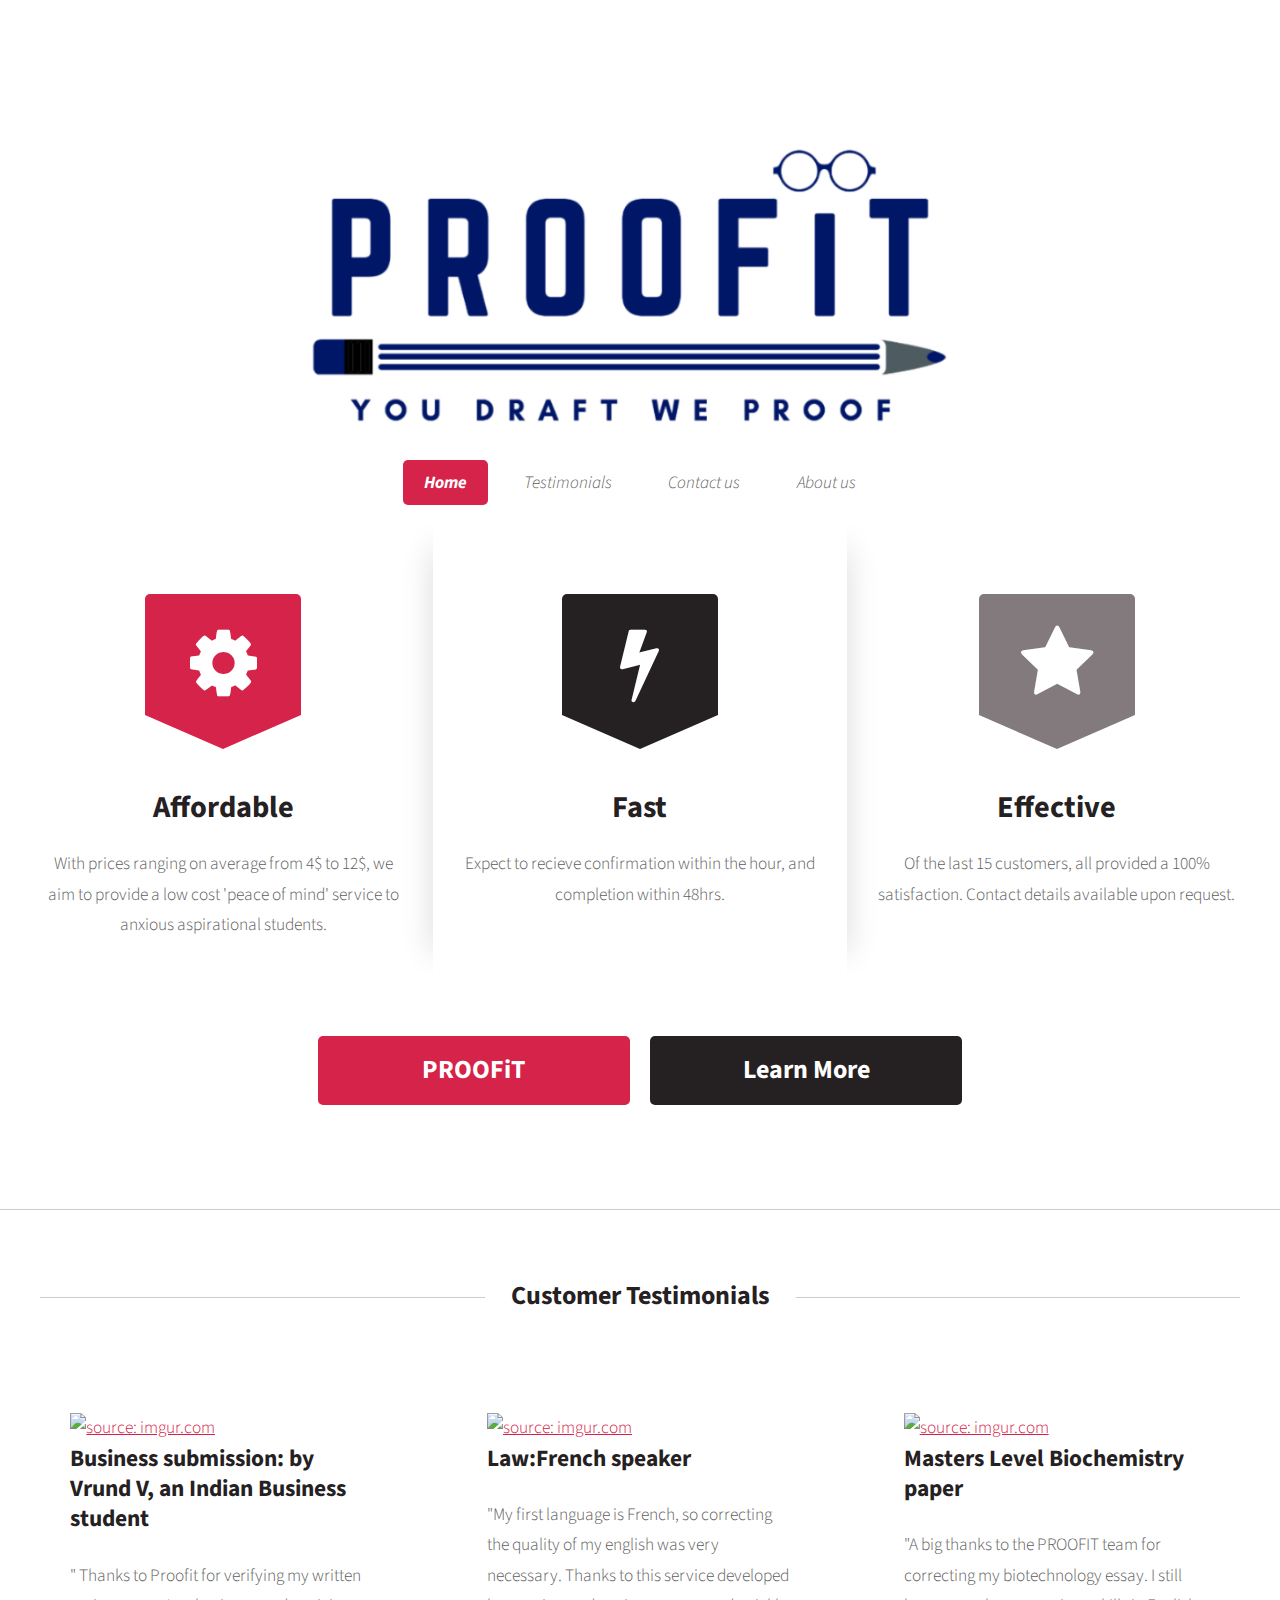
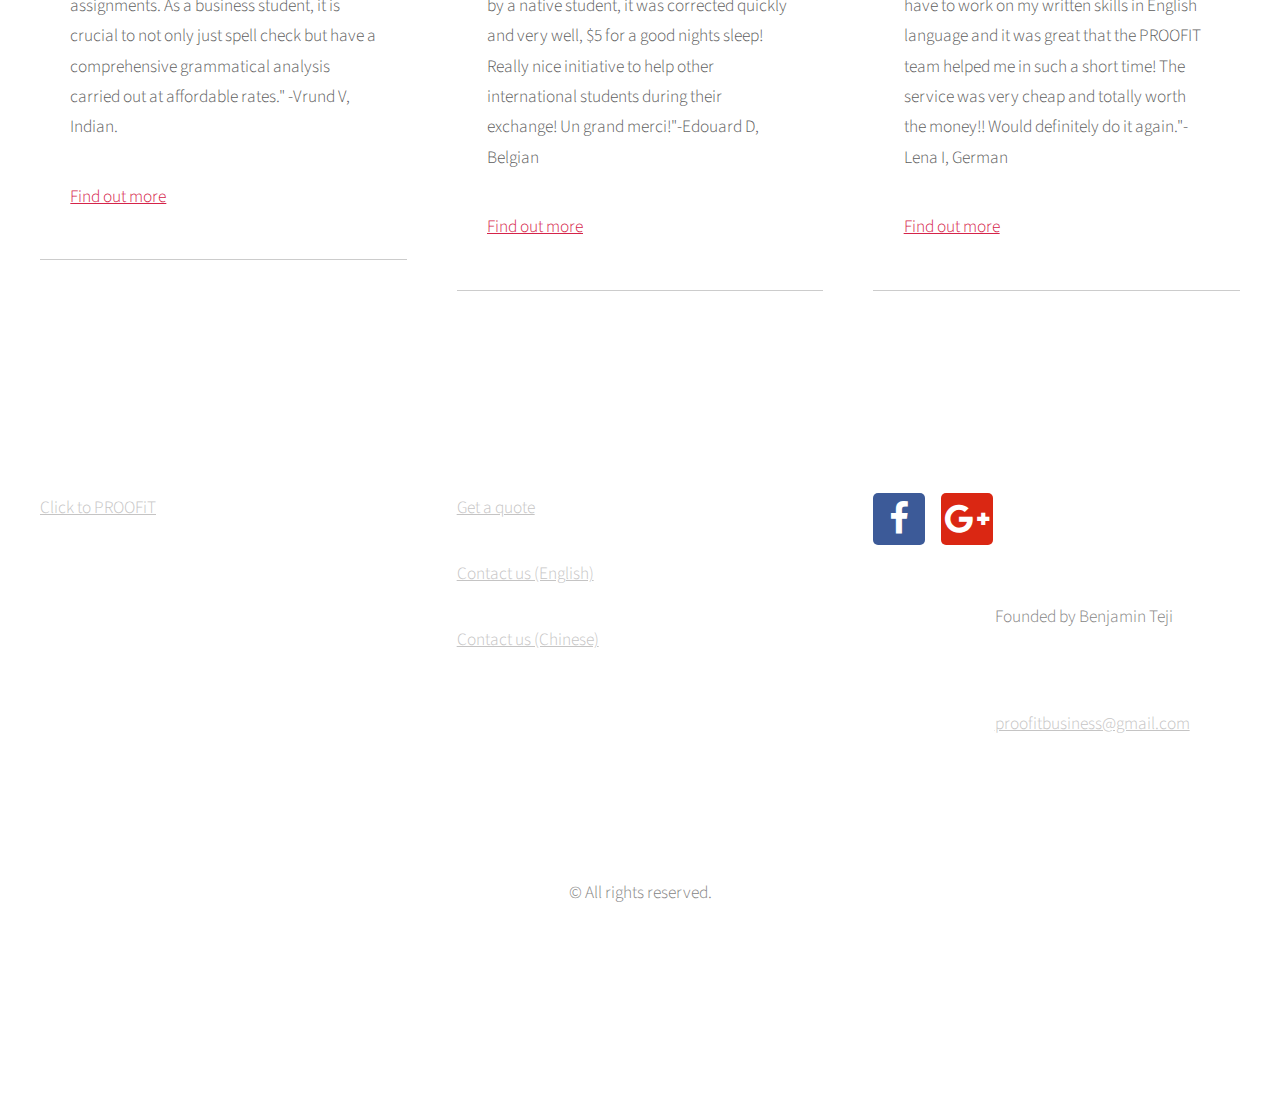
==== commit 4ffbe553: "update 4" ====
--- a/index.html
+++ b/index.html
@@ -95,13 +95,13 @@
 										<div class="row">
 											<div class="4u 12u(mobile)">
 												<section class="box">
-													<a href="#" class="image featured"><img src="images/pic02.jpg" alt="" /></a>
+													<a href="http://imgur.com/TxRnrlv"><img src="http://i.imgur.com/TxRnrlv.png" title="source: imgur.com" width="250" /></a>
 													<header>
-														<h3>Business assignment</h3>
+														<h3>Business submission: by Vrund V, an Indian Business student</h3>
 													</header>
-													<p>" wow ben is so freaking awesome and cool - Vrund verma".</p>
+													<p>" Thanks to Proofit for verifying my written assignments. As a business student, it is crucial to not only just spell check but have a comprehensive grammatical analysis carried out at affordable rates." -Vrund V, Indian.</p>
 													<footer>
-														<a href="#" class="button alt">Find out more</a>
+														<a href="left-sidebar.html">Find out more</a>
 													</footer>
 												</section>
 											</div>
@@ -111,9 +111,9 @@
 													<header>
 														<h3>Law:French speaker</h3>
 													</header>
-													<p>"My first language is French, so correcting the quality of my english was very necessary. Thanks to this service developed by a native student, it was corrected quickly and very well, $5 for a good nights sleep! Really nice initiative to help other  international students during their exchange! Un grand merci!"-Edouard Dirven, Belgian</p>
+													<p>"My first language is French, so correcting the quality of my english was very necessary. Thanks to this service developed by a native student, it was corrected quickly and very well, $5 for a good nights sleep! Really nice initiative to help other  international students during their exchange! Un grand merci!"-Edouard D, Belgian</p>
 													<footer>
-														<a href="#" class="button alt">Find out more</a>
+														<a href="left-sidebar.html">Find out more</a>
 													</footer>
 												</section>
 											</div>
@@ -123,9 +123,9 @@
 													<header>
 														<h3>Masters Level Biochemistry paper</h3>
 													</header>
-													<p>"with english not being my native language, using PROOFiT was a nobrainer for me. Sehr gut, Ich war impressant"-Lena Immswich</p>
+													<p>"A big thanks to the PROOFIT team for correcting my biotechnology essay. I still have to work on my written skills in English language and it was great that the PROOFIT team helped me in such a short time! The service was very cheap and totally worth the money!! Would definitely do it again."-Lena I, German</p>
 													<footer>
-														<a href="#" class="button alt">Find out more</a>
+														<a href="left-sidebar.html">Find out more</a>
 													</footer>
 												</section>
 											</div>
@@ -172,9 +172,7 @@
 									</header>
 									<ul class="social">
 										<li><a class="icon fa-facebook" href="#"><span class="label">Facebook</span></a></li>
-										<li><a class="icon fa-twitter" href="#"><span class="label">Twitter</span></a></li>
-										<li><a class="icon fa-dribbble" href="#"><span class="label">Dribbble</span></a></li>
-										<li><a class="icon fa-linkedin" href="#"><span class="label">LinkedIn</span></a></li>
+								
 										<li><a class="icon fa-google-plus" href="#"><span class="label">Google+</span></a></li>
 									</ul>
 									<ul class="contact">
